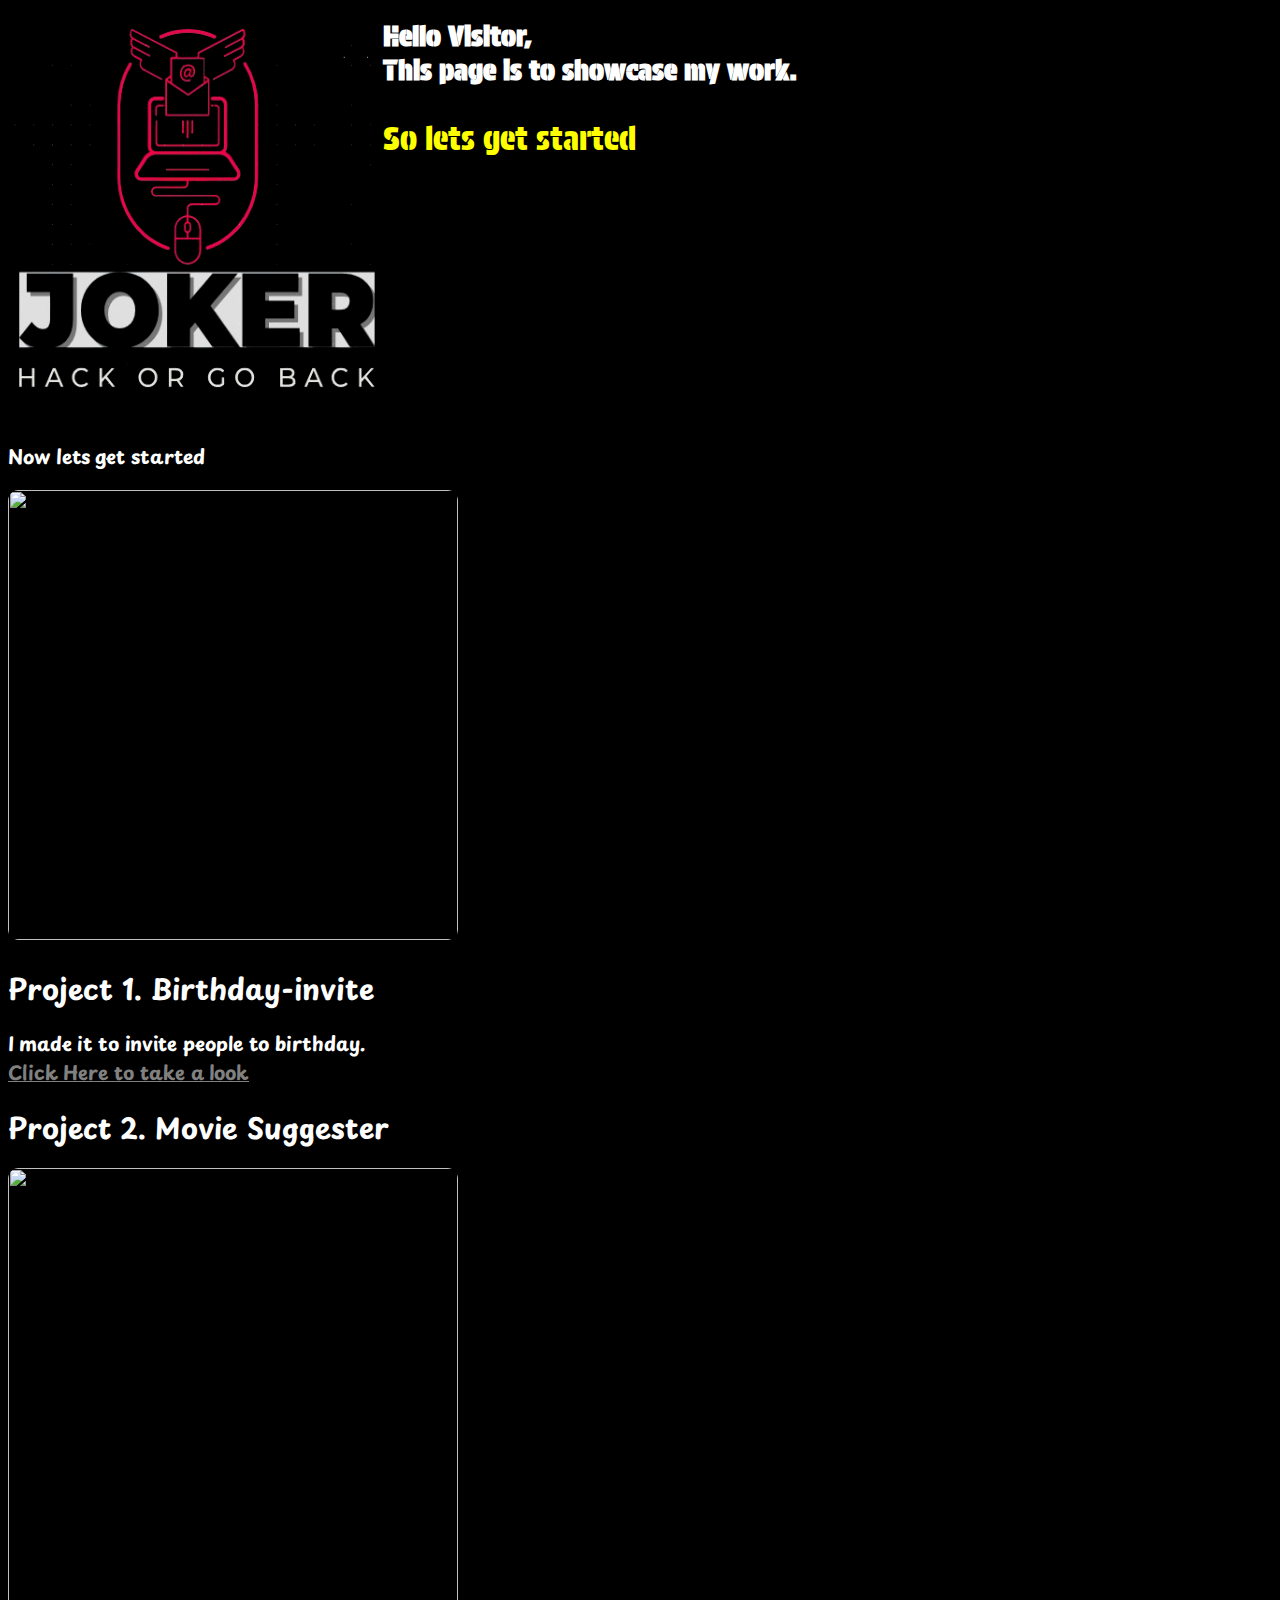
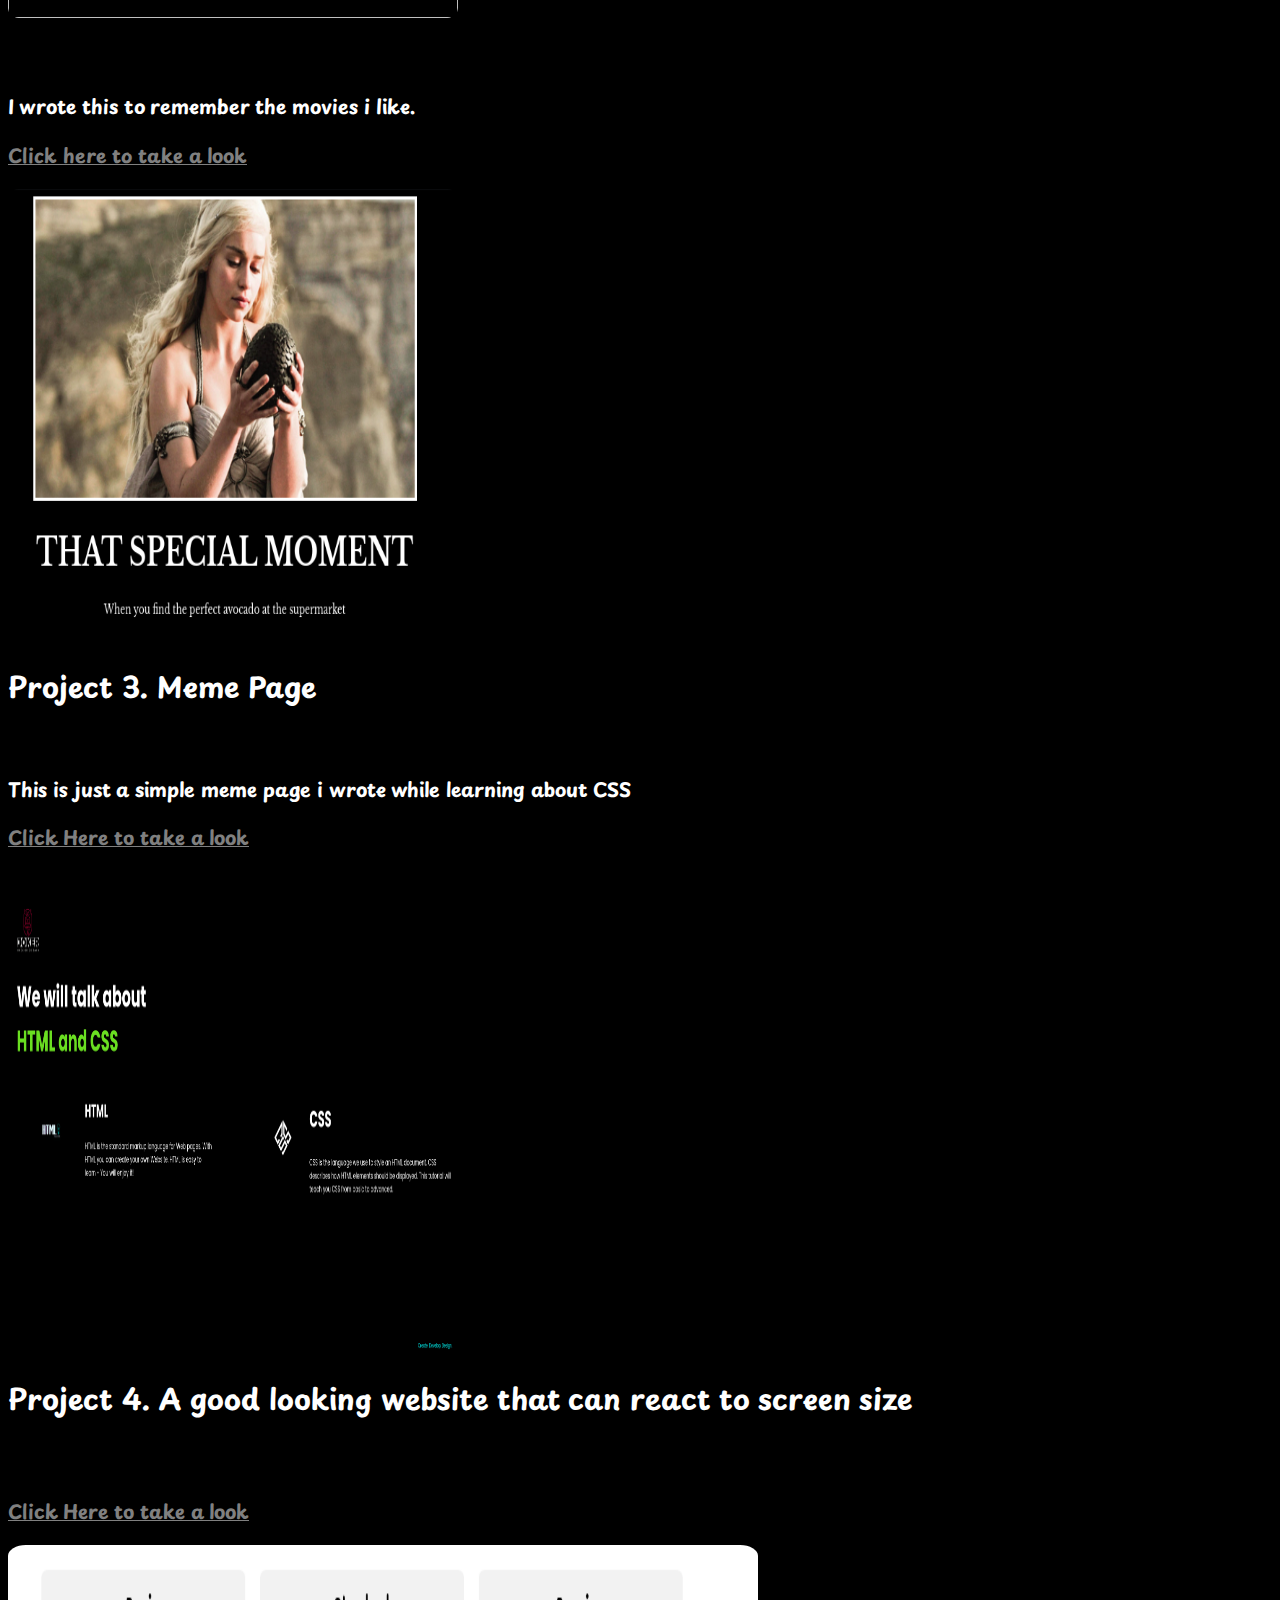
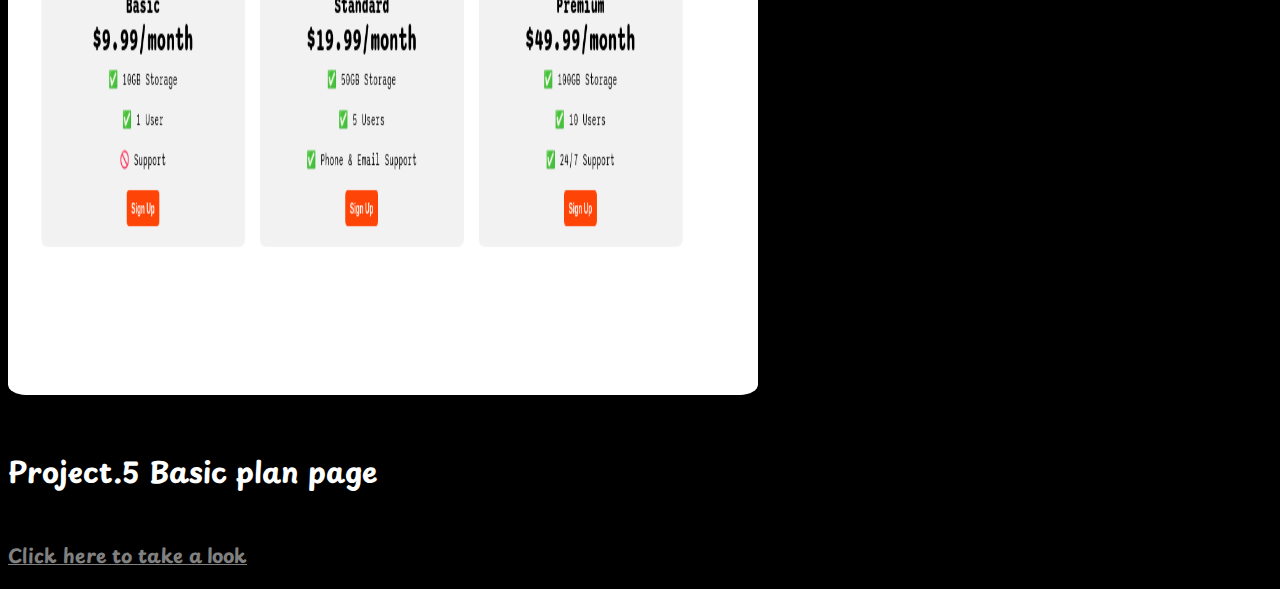
==== projects.html @ 6492c853 "Add files via upload" ====
<!DOCTYPE html>
<html lang="en">
<head>
    <meta charset="UTF-8">
    <title>Joker's Projects</title>
    <link rel="preconnect" href="https://fonts.googleapis.com">
    <link rel="preconnect" href="https://fonts.gstatic.com" crossorigin>
    <link href="https://fonts.googleapis.com/css2?family=Protest+Guerrilla&family=Raleway:ital,wght@0,100..900;1,100..900&display=swap" rel="stylesheet">    
    <link rel="preconnect" href="https://fonts.googleapis.com">
    <link rel="preconnect" href="https://fonts.gstatic.com" crossorigin>
    <link href="https://fonts.googleapis.com/css2?family=Playpen+Sans:wght@100..800&display=swap" rel="stylesheet">
    <style>
        body{
            background-color: black;
            color: white;
            font-family: "Protest Guerrilla", sans-serif;
            font-size: 1.2rem;
        }
        h1{
            font-size: 1.78rem;
        }
        .projects{
            font-family: "Playpen Sans", cursive;
            font-optical-sizing: auto;
            clear: both;
            font-weight: bold;
        }
        .para{
            color: yellow;
            font-size: 2rem;
            
        }
        img{
            height: 450px;
            width: 450px;
            border: 5px;
            border-radius: 2.39%;
        }
        a{
            color: grey;
        }
        .last{
            width: 750px;
        }

        .logo{
            height: 375px;
            width: 375PX;
            float: left;
        }
    </style>
</head>
<body>
    <div> <!-- This div is for logo-->
        <img class="logo" src="./assets/images/my-logo.png" alt="">
    </div>
    <div>
        <h1 class="heading">Hello Visitor, <br> This page is to showcase my work.</h1>
        <p class="para">So lets get started </p>
    </div>
    <div class="projects">
        <p><br><p>Now lets get started</p>
        <p>
            <img src="./assets/images/birthday-invite.png" alt=""><br>
            <h1>Project 1. Birthday-invite </h1>
            
            I made it to invite people to birthday. <br>
            <a href="public/birthday-invite.html">Click Here to take a look</a>
        </p>
    </p>
        <h1>Project 2. Movie Suggester</h1>
        <img src="assets/images/movie-ranking.png" alt=""><br>
        <p>
            <br>
            </p>I wrote this to remember the movies i like.</p>
            <a href="public/movie-ranking.html">Click here to take a look</a><br>
        </p>
        <p>
            <img src="assets/images/Meme Page.png" alt="">
            <br>
            <h1>Project 3. Meme Page</h1><br>
            <p>This is just a simple meme page i wrote while learning about CSS</p>
            <a href="public/Meme Page/index.html">Click Here to take a look</a>
        </p>
        <p>
            <br>
            <img src="assets/images/Dynamic-website.png" alt="">
            <h1>Project 4. A good looking website that can react to screen size </h1>
            <br>
            <br>
            <a href="public/basic site.html">Click Here to take a look</a>
        </p>
        <p>
            <img class="last" src="assets/images/simple.png" alt=""><br>
            <br>
            <h1>Project.5 Basic plan page</h1><br>
            <a href="public/price-table.html">Click here to take a look</a>
        </p>
    </div>
</body>
</html>
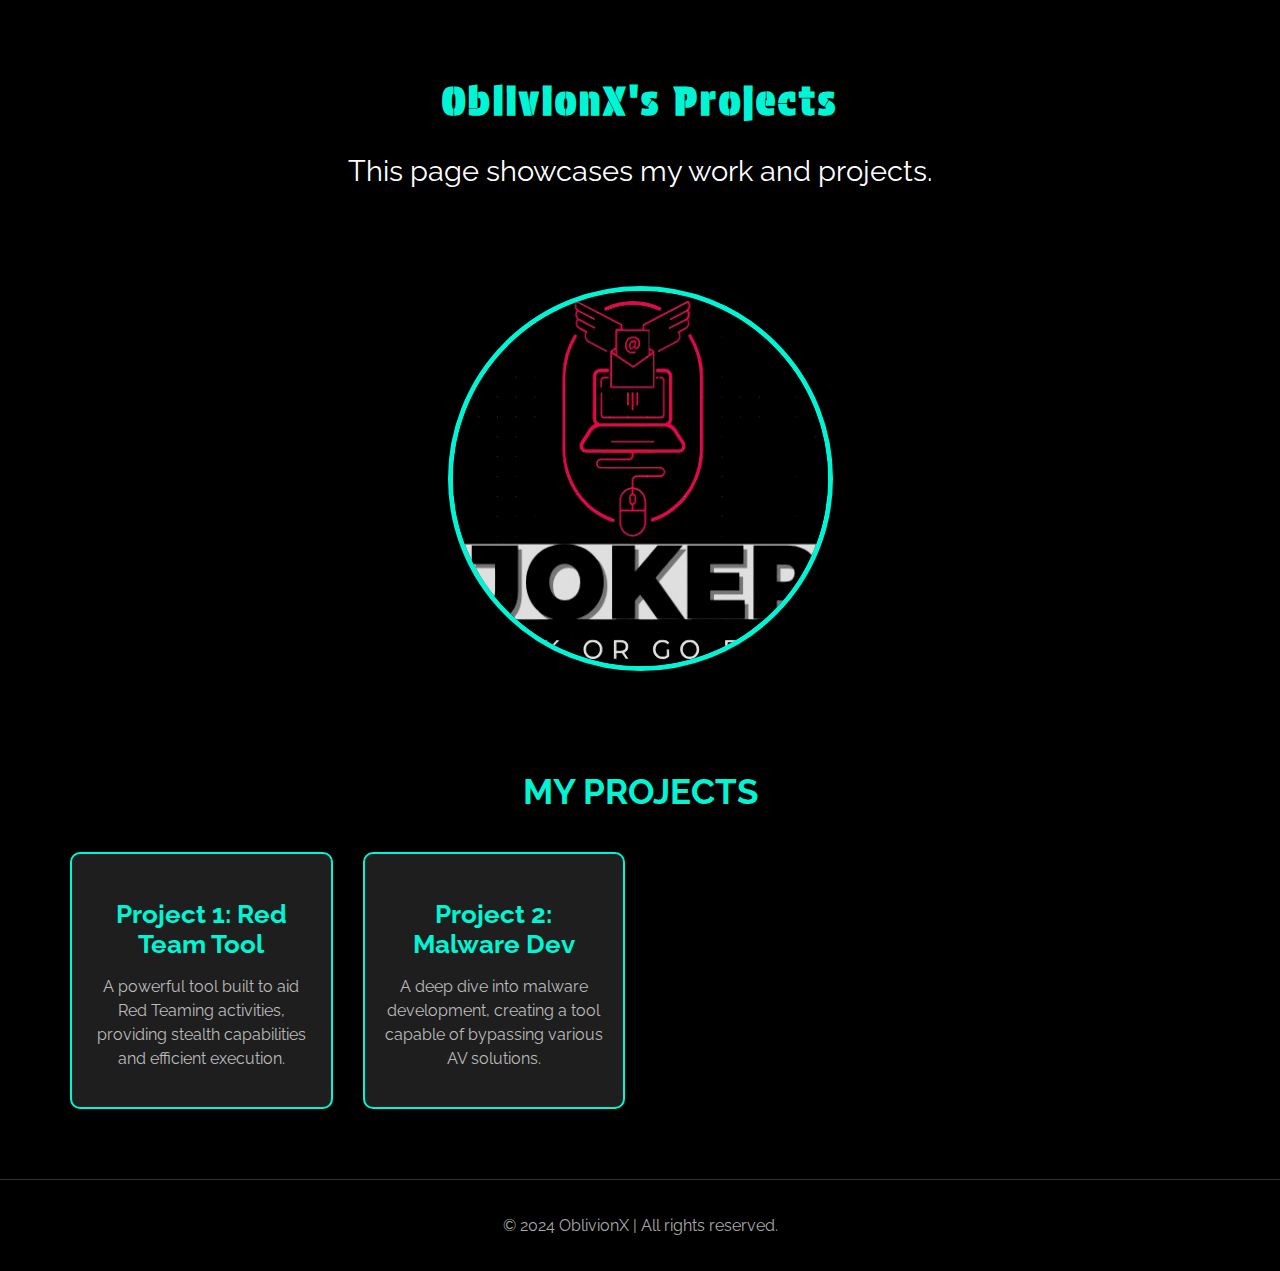
==== commit e27d9e78: "Update projects.html" ====
--- a/projects.html
+++ b/projects.html
@@ -2,100 +2,175 @@
 <html lang="en">
 <head>
     <meta charset="UTF-8">
-    <title>Joker's Projects</title>
-    <link rel="preconnect" href="https://fonts.googleapis.com">
-    <link rel="preconnect" href="https://fonts.gstatic.com" crossorigin>
-    <link href="https://fonts.googleapis.com/css2?family=Protest+Guerrilla&family=Raleway:ital,wght@0,100..900;1,100..900&display=swap" rel="stylesheet">    
-    <link rel="preconnect" href="https://fonts.googleapis.com">
-    <link rel="preconnect" href="https://fonts.gstatic.com" crossorigin>
-    <link href="https://fonts.googleapis.com/css2?family=Playpen+Sans:wght@100..800&display=swap" rel="stylesheet">
+    <meta name="viewport" content="width=device-width, initial-scale=1.0">
+    <title>OblivionX's Projects</title>
+    
+    <!-- Google Fonts -->
+    <link href="https://fonts.googleapis.com/css2?family=Protest+Guerrilla&family=Raleway:ital,wght@0,100..900;1,100..900&display=swap" rel="stylesheet">
+    
     <style>
-        body{
-            background-color: black;
-            color: white;
-            font-family: "Protest Guerrilla", sans-serif;
-            font-size: 1.2rem;
-        }
-        h1{
-            font-size: 1.78rem;
-        }
-        .projects{
-            font-family: "Playpen Sans", cursive;
-            font-optical-sizing: auto;
-            clear: both;
-            font-weight: bold;
-        }
-        .para{
-            color: yellow;
-            font-size: 2rem;
-            
-        }
-        img{
-            height: 450px;
-            width: 450px;
-            border: 5px;
-            border-radius: 2.39%;
-        }
-        a{
-            color: grey;
-        }
-        .last{
-            width: 750px;
+        body {
+            background-color: #000;
+            color: #fff;
+            font-family: 'Raleway', sans-serif;
+            margin: 0;
+            padding: 0;
         }
 
-        .logo{
+        /* Header Section */
+        header {
+            text-align: center;
+            padding: 50px 0;
+            font-family: 'Protest Guerrilla', cursive;
+        }
+
+        header h1 {
+            font-size: 2.5rem;
+            margin-bottom: 20px;
+            color: #00f5d4;
+            letter-spacing: 3px;
+            animation: gibberishEffect 3s infinite;
+        }
+
+        /* Gibberish effect */
+        @keyframes gibberishEffect {
+            0% { content: "X"; }
+            25% { content: "OblivionX"; }
+            50% { content: "XobliniOv"; }
+            75% { content: "vOiblonXi"; }
+            100% { content: "OblivionX"; }
+        }
+
+        header p {
+            font-size: 1.8rem;
+            font-family: 'Raleway', sans-serif;
+            color: #fff;
+        }
+
+        /* Logo Styling */
+        .logo-container {
+            display: flex;
+            justify-content: center;
+            align-items: center;
+            margin: 20px 0;
+        }
+
+        .logo-container img {
             height: 375px;
-            width: 375PX;
-            float: left;
+            width: 375px;
+            border-radius: 50%;
+            border: 5px solid #00f5d4;
+            transition: transform 0.3s ease;
+        }
+
+        .logo-container img:hover {
+            transform: scale(1.1);
+        }
+
+        /* Projects Section */
+        .projects {
+            padding: 20px;
+            text-align: center;
+            margin-top: 50px;
+        }
+
+        .projects h2 {
+            font-size: 2.2rem;
+            color: #00f5d4;
+            text-transform: uppercase;
+            margin-bottom: 40px;
+        }
+
+        .project-grid {
+            display: grid;
+            grid-template-columns: repeat(auto-fill, minmax(250px, 1fr));
+            gap: 30px;
+            padding: 0 50px;
+        }
+
+        .project-item {
+            background-color: #1e1e1e;
+            padding: 20px;
+            border-radius: 10px;
+            transition: transform 0.3s ease, background-color 0.3s ease;
+            border: 2px solid #00f5d4;
+        }
+
+        .project-item:hover {
+            transform: scale(1.05);
+            background-color: #2a2a2a;
+        }
+
+        .project-item h3 {
+            font-size: 1.6rem;
+            color: #00f5d4;
+            margin-bottom: 10px;
+        }
+
+        .project-item p {
+            color: #bbb;
+            font-size: 1rem;
+            line-height: 1.5;
+        }
+
+        /* Links */
+        a {
+            color: #00f5d4;
+            text-decoration: none;
+            transition: color 0.3s ease;
+        }
+
+        a:hover {
+            color: #fff;
+        }
+
+        /* Footer */
+        footer {
+            text-align: center;
+            padding: 20px;
+            margin-top: 50px;
+            border-top: 1px solid #333;
+            color: #aaa;
         }
     </style>
 </head>
 <body>
-    <div> <!-- This div is for logo-->
-        <img class="logo" src="./assets/images/my-logo.png" alt="">
+
+    <!-- Header Section -->
+    <header>
+        <h1>OblivionX's Projects</h1>
+        <p>This page showcases my work and projects.</p>
+    </header>
+
+    <!-- Logo Section -->
+    <div class="logo-container">
+        <img class="logo" src="./assets/images/my-logo.png" alt="OblivionX's Logo">
     </div>
-    <div>
-        <h1 class="heading">Hello Visitor, <br> This page is to showcase my work.</h1>
-        <p class="para">So lets get started </p>
-    </div>
-    <div class="projects">
-        <p><br><p>Now lets get started</p>
-        <p>
-            <img src="./assets/images/birthday-invite.png" alt=""><br>
-            <h1>Project 1. Birthday-invite </h1>
-            
-            I made it to invite people to birthday. <br>
-            <a href="public/birthday-invite.html">Click Here to take a look</a>
-        </p>
-    </p>
-        <h1>Project 2. Movie Suggester</h1>
-        <img src="assets/images/movie-ranking.png" alt=""><br>
-        <p>
-            <br>
-            </p>I wrote this to remember the movies i like.</p>
-            <a href="public/movie-ranking.html">Click here to take a look</a><br>
-        </p>
-        <p>
-            <img src="assets/images/Meme Page.png" alt="">
-            <br>
-            <h1>Project 3. Meme Page</h1><br>
-            <p>This is just a simple meme page i wrote while learning about CSS</p>
-            <a href="public/Meme Page/index.html">Click Here to take a look</a>
-        </p>
-        <p>
-            <br>
-            <img src="assets/images/Dynamic-website.png" alt="">
-            <h1>Project 4. A good looking website that can react to screen size </h1>
-            <br>
-            <br>
-            <a href="public/basic site.html">Click Here to take a look</a>
-        </p>
-        <p>
-            <img class="last" src="assets/images/simple.png" alt=""><br>
-            <br>
-            <h1>Project.5 Basic plan page</h1><br>
-            <a href="public/price-table.html">Click here to take a look</a>
-        </p>
-    </div>
+
+    <!-- Projects Section -->
+    <section class="projects">
+        <h2>My Projects</h2>
+
+        <div class="project-grid">
+            <!-- Example Project -->
+            <div class="project-item">
+                <h3>Project 1: Red Team Tool</h3>
+                <p>A powerful tool built to aid Red Teaming activities, providing stealth capabilities and efficient execution.</p>
+            </div>
+
+            <div class="project-item">
+                <h3>Project 2: Malware Dev</h3>
+                <p>A deep dive into malware development, creating a tool capable of bypassing various AV solutions.</p>
+            </div>
+
+            <!-- Add more project items here -->
+        </div>
+    </section>
+
+    <!-- Footer -->
+    <footer>
+        <p>&copy; 2024 OblivionX | All rights reserved.</p>
+    </footer>
+
 </body>
-</html>+</html>
